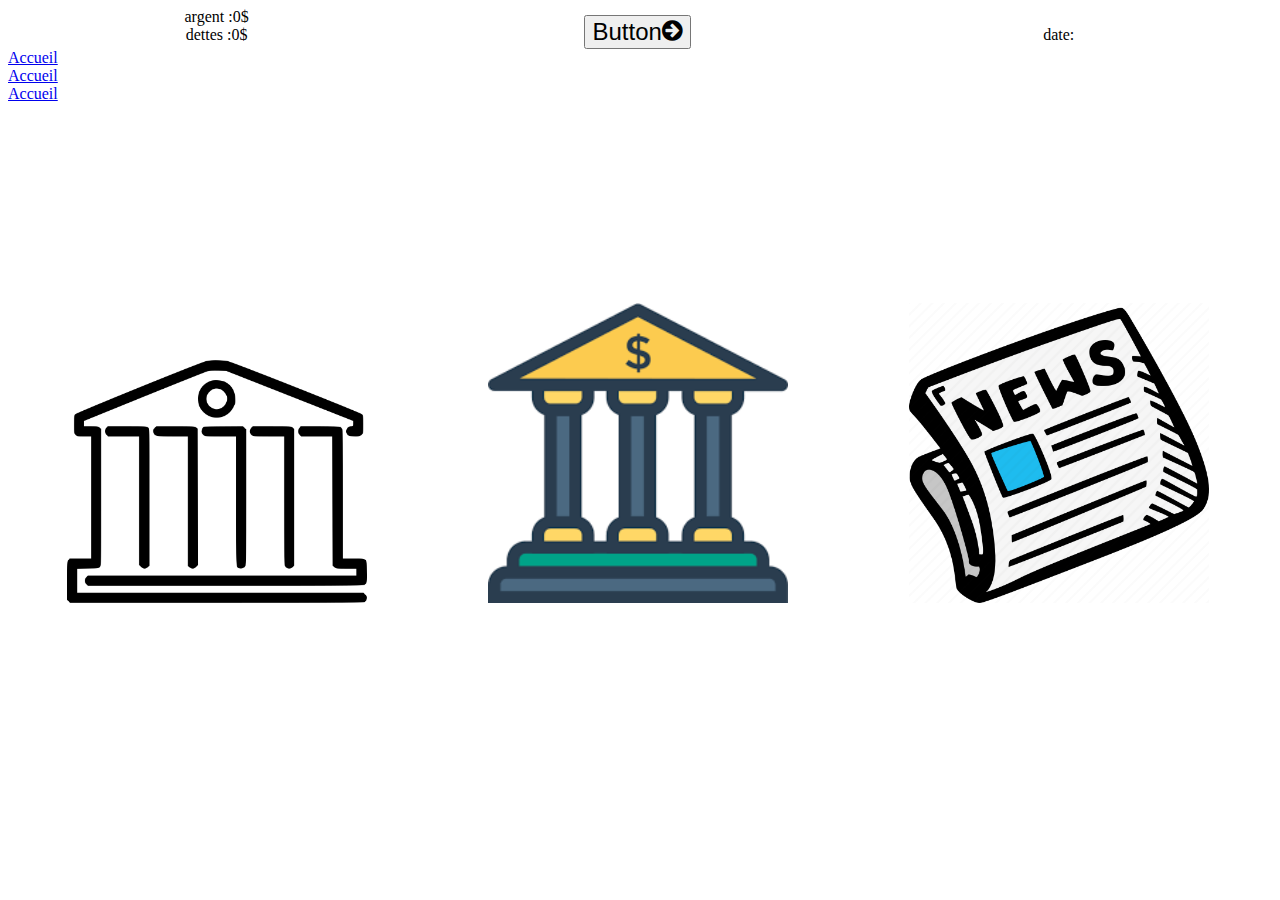
==== index.html @ 364e60e6 "first" ====
<!DOCTYPE html>
<html lang="fr">
<head>
    <meta charset="UTF-8">
    <meta http-equiv="X-UA-Compatible" content="IE=edge">
    <meta name="viewport" content="width=device-width, initial-scale=1.0">
    <link rel="stylesheet" href="https://cdnjs.cloudflare.com/ajax/libs/font-awesome/4.7.0/css/font-awesome.min.css">
    <link rel="stylesheet" href="header.css">
    <link rel="stylesheet" href="index.css">
    <script type="text/javascript" src="header.js"></script>
    <script type="text/javascript" src="transition.js"></script>
    <title>Pendu</title>
</head>
<body>
    <header>
        <div>
            <div>
                <p id="argent_courant">
                    argent : <span id="argent_courant2"></span>
                    $
                </p>
                <p id="argent_du">
                    dettes : 
                    <span id="dettes"></span>
                    $
                </p>
            </div>
            <div id="jour_suivant">
                <button style="font-size:24px" id="button_pass" onClick = "transition()">Button <i class="fa fa-arrow-circle-right"></i></button>
            </div>
            <div>
                <p id ="date_courante">
                    date: 
                    <span id="date_jeu"></span>
                </p>
            </div>
        </div>
        <nav>
            <div>
                <a href="index.html">Accueil</a>
            </div>
            <div>
                <a href="index.html">Accueil</a>
            </div>
            <div>
                <a href="index.html">Accueil</a>
            </div>
        </nav>
    </header>
    <section>
        <div id="bourse">
            <img src="images\bourse_icon.png" alt="" onClick="window.location.href='bourse.html'">
        </div>
        <div>
            <img src="images\bank_icon.png" alt="" onClick="window.location.href='banque.html'">
        </div>
        <div>
            <img src="images\newspaper.png" alt="" onClick="window.location.href='media.html'">
        </div>
    </section>
</body>
</html>
---- header.css ----
header{
    width:100%;
    margin-bottom:200px;
}

header div>div{
    display:inline-block;
    width:33%;
    margin:auto;
}
header div p{
    display:flex;
    justify-content: center;
    margin:auto;
    vertical-align: center;
}
header button{
    display:flex;
    justify-content:center;
    margin:auto;
}
---- index.css ----
section div{
    display:inline-block;
    width: 33%;
}
section div img{
    width:300px;
    margin: auto;
    display: flex;
    justify-content: center;
    vertical-align:center;
}
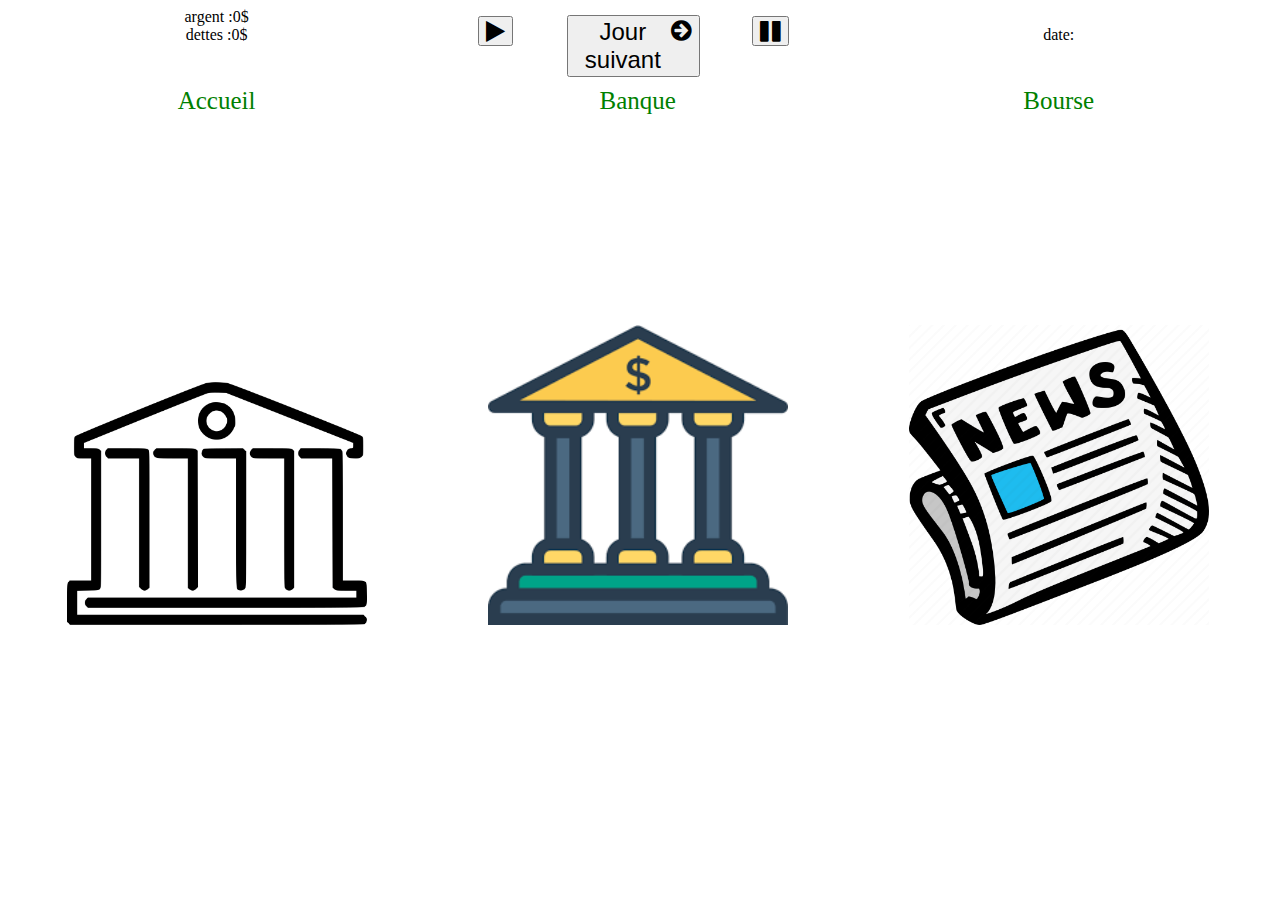
==== commit 32f14316: "a" ====
--- a/index.html
+++ b/index.html
@@ -1,62 +1,70 @@
-<!DOCTYPE html>
-<html lang="fr">
-<head>
-    <meta charset="UTF-8">
-    <meta http-equiv="X-UA-Compatible" content="IE=edge">
-    <meta name="viewport" content="width=device-width, initial-scale=1.0">
-    <link rel="stylesheet" href="https://cdnjs.cloudflare.com/ajax/libs/font-awesome/4.7.0/css/font-awesome.min.css">
-    <link rel="stylesheet" href="header.css">
-    <link rel="stylesheet" href="index.css">
-    <script type="text/javascript" src="header.js"></script>
-    <script type="text/javascript" src="transition.js"></script>
-    <title>Pendu</title>
-</head>
-<body>
-    <header>
-        <div>
-            <div>
-                <p id="argent_courant">
-                    argent : <span id="argent_courant2"></span>
-                    $
-                </p>
-                <p id="argent_du">
-                    dettes : 
-                    <span id="dettes"></span>
-                    $
-                </p>
-            </div>
-            <div id="jour_suivant">
-                <button style="font-size:24px" id="button_pass" onClick = "transition()">Button <i class="fa fa-arrow-circle-right"></i></button>
-            </div>
-            <div>
-                <p id ="date_courante">
-                    date: 
-                    <span id="date_jeu"></span>
-                </p>
-            </div>
-        </div>
-        <nav>
-            <div>
-                <a href="index.html">Accueil</a>
-            </div>
-            <div>
-                <a href="index.html">Accueil</a>
-            </div>
-            <div>
-                <a href="index.html">Accueil</a>
-            </div>
-        </nav>
-    </header>
-    <section>
-        <div id="bourse">
-            <img src="images\bourse_icon.png" alt="" onClick="window.location.href='bourse.html'">
-        </div>
-        <div>
-            <img src="images\bank_icon.png" alt="" onClick="window.location.href='banque.html'">
-        </div>
-        <div>
-            <img src="images\newspaper.png" alt="" onClick="window.location.href='media.html'">
-        </div>
-    </section>
-</body>
+<!DOCTYPE html>
+<html lang="fr">
+<head>
+    <meta charset="UTF-8">
+    <meta http-equiv="X-UA-Compatible" content="IE=edge">
+    <meta name="viewport" content="width=device-width, initial-scale=1.0">
+    <link rel="stylesheet" href="https://cdnjs.cloudflare.com/ajax/libs/font-awesome/4.7.0/css/font-awesome.min.css">
+    <link rel="stylesheet" href="header.css">
+    <link rel="stylesheet" href="index.css">
+    <script type="text/javascript" src="header.js"></script>
+    <script type="text/javascript" src="transition.js"></script>
+    <title>Pendu</title>
+</head>
+<body>
+    <header>
+        <div>
+            <div>
+                <p id="argent_courant">
+                    argent : <span id="argent_courant2"></span>
+                    $
+                </p>
+                <p id="argent_du">
+                    dettes : 
+                    <span id="dettes"></span>
+                    $
+                </p>
+            </div>
+            <div>
+                <div id="play">
+                    <button style="font-size:24px" id="button_play" onClick = "transitionPlay()"><i class="fa fa-play"></i></button>
+                </div>
+                <div id="jour_suivant">
+                    <button style="font-size:24px" id="button_pass" onClick = "transition()">Jour suivant <i class="fa fa-arrow-circle-right"></i></button>
+                </div>
+                <div id="pause">
+                    <button style="font-size:24px" id="button_pause" onClick = "transitionStop()"><i class="fa fa-pause"></i></button>
+                </div>
+            </div>
+            <div>
+                <p id ="date_courante">
+                    date: 
+                    <span id="date_jeu"></span>
+                </p>
+            </div>
+        </div>
+        <nav>
+            <div>
+                <a href="index.html">Accueil</a>
+            </div>
+            <div>
+                <a href="banque.html">Banque</a>
+            </div>
+            <div>
+                <a href="bourse.html">Bourse</a>
+            </div>
+        </nav>
+    </header>
+    <section>
+        <div id="bourse">
+            <img src="images\bourse_icon.png" alt="" onClick="window.location.href='bourse.html'">
+        </div>
+        <div>
+            <img src="images\bank_icon.png" alt="" onClick="window.location.href='banque.html'">
+        </div>
+        <div>
+            <img src="images\newspaper.png" alt="" onClick="window.location.href='media.html'">
+        </div>
+    </section>
+</body>
 </html>--- a/header.css
+++ b/header.css
@@ -1,21 +1,46 @@
-header{
-    width:100%;
-    margin-bottom:200px;
-}
-
-header div>div{
-    display:inline-block;
-    width:33%;
-    margin:auto;
-}
-header div p{
-    display:flex;
-    justify-content: center;
-    margin:auto;
-    vertical-align: center;
-}
-header button{
-    display:flex;
-    justify-content:center;
-    margin:auto;
+header{
+    width:100%;
+    margin-bottom:200px;
+}
+
+header div>div{
+    display:inline-block;
+    width:33%;
+    margin:auto;
+}
+header div>div>div{
+    display:inline-block;
+    width:32%;
+    margin:auto;
+}
+header div p{
+    display:flex;
+    justify-content: center;
+    margin:auto;
+    vertical-align: center;
+}
+header button{
+    display:flex;
+    justify-content:center;
+    margin:auto;
+    font-size:18px;
+}
+header nav{
+    width:100%;
+    margin:auto;
+}
+header nav div{
+    display:inline-block;
+    width:33%;
+    text-align:center;
+    margin: 10px 0;
+    font-size:25px;
+}
+header nav div a{
+    text-decoration:none;
+    color:green;
+}
+header nav div a{
+    text-decoration:none;
+    color:green;
 }--- a/index.css
+++ b/index.css
@@ -1,11 +1,11 @@
-section div{
-    display:inline-block;
-    width: 33%;
-}
-section div img{
-    width:300px;
-    margin: auto;
-    display: flex;
-    justify-content: center;
-    vertical-align:center;
+section div{
+    display:inline-block;
+    width: 33%;
+}
+section div img{
+    width:300px;
+    margin: auto;
+    display: flex;
+    justify-content: center;
+    vertical-align:center;
 }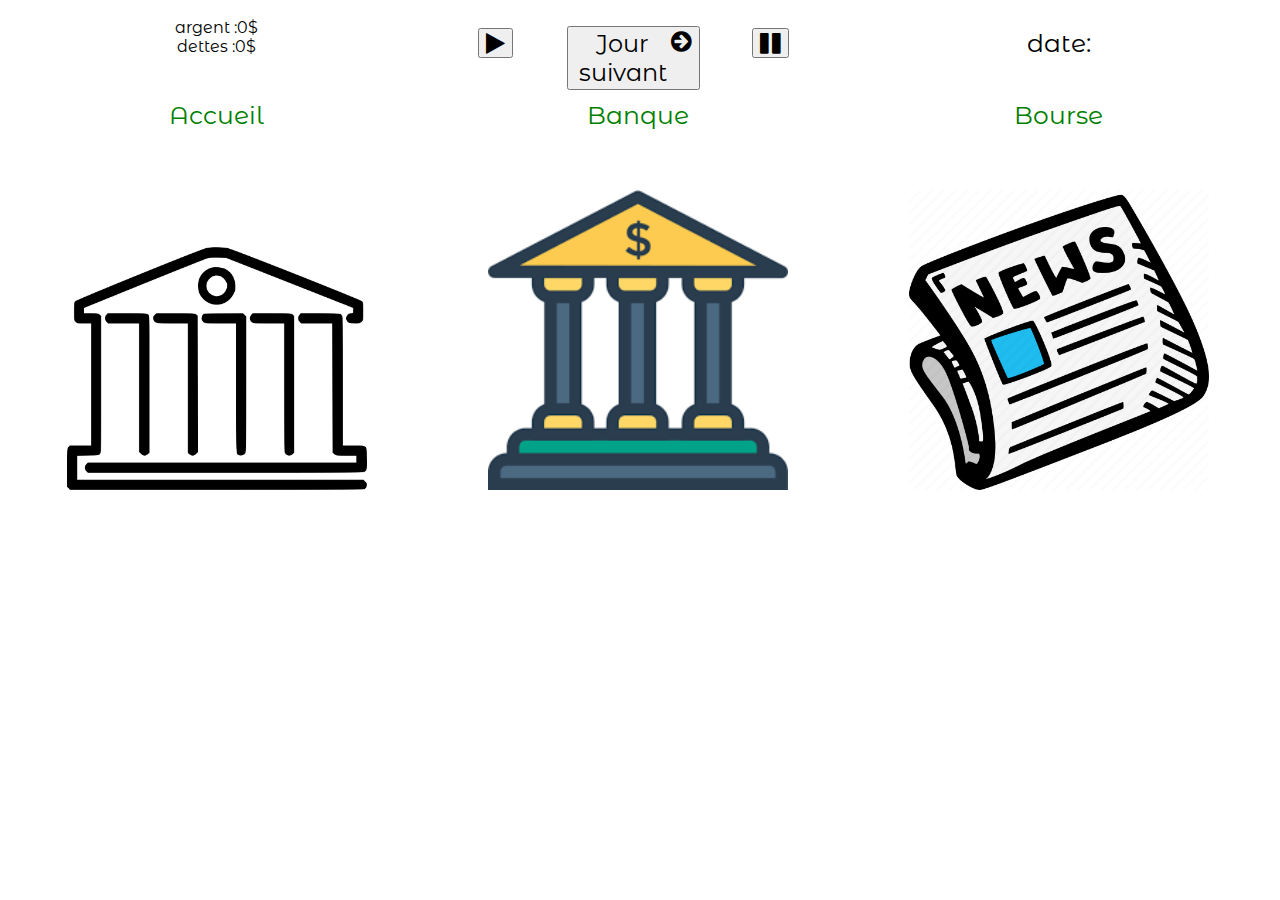
==== commit e0804db2: "Merge branch 'master' of https://github.com/VassiliKan/Pojet-Web-INSA" ====
--- a/index.html
+++ b/index.html
@@ -30,7 +30,7 @@
                     <button style="font-size:24px" id="button_play" onClick = "transitionPlay()"><i class="fa fa-play"></i></button>
                 </div>
                 <div id="jour_suivant">
-                    <button style="font-size:24px" id="button_pass" onClick = "transition()">Jour suivant <i class="fa fa-arrow-circle-right"></i></button>
+                    <button style="font-size:24px" id="button_pass" onClick = "transitionDay()">Jour suivant <i class="fa fa-arrow-circle-right"></i></button>
                 </div>
                 <div id="pause">
                     <button style="font-size:24px" id="button_pause" onClick = "transitionStop()"><i class="fa fa-pause"></i></button>
@@ -67,4 +67,7 @@
         </div>
     </section>
 </body>
+<style>
+    @import url('https://fonts.googleapis.com/css2?family=Montserrat+Alternates:ital,wght@0,100;0,200;0,300;0,400;0,500;0,600;0,700;0,800;0,900;1,100;1,200;1,300;1,400;1,500;1,600;1,700;1,800;1,900&display=swap');
+    </style>
 </html>--- a/header.css
+++ b/header.css
@@ -1,7 +1,14 @@
 header{
     width:100%;
-    margin-bottom:200px;
+    margin-bottom:50px;
+    position: sticky;
+    top:0px;
+    background-color: white;
 }
+*{
+    font-family: 'Montserrat Alternates', sans-serif;
+}
+table{border-collapse: collapse;}
 
 header div>div{
     display:inline-block;
@@ -43,4 +50,26 @@
 header nav div a{
     text-decoration:none;
     color:green;
+}
+.inline *{
+    display:inline-block;
+}
+.inline{
+    justify-content:center;
+}
+.inline p{
+    margin-left:15px;
+    font-size:25px;
+}
+.inline img{
+    width: 35px !important;
+}
+body{
+    margin: none;
+}
+header{
+    padding-top:10px;
+}
+p#date_courante{
+    font-size:25px;
 }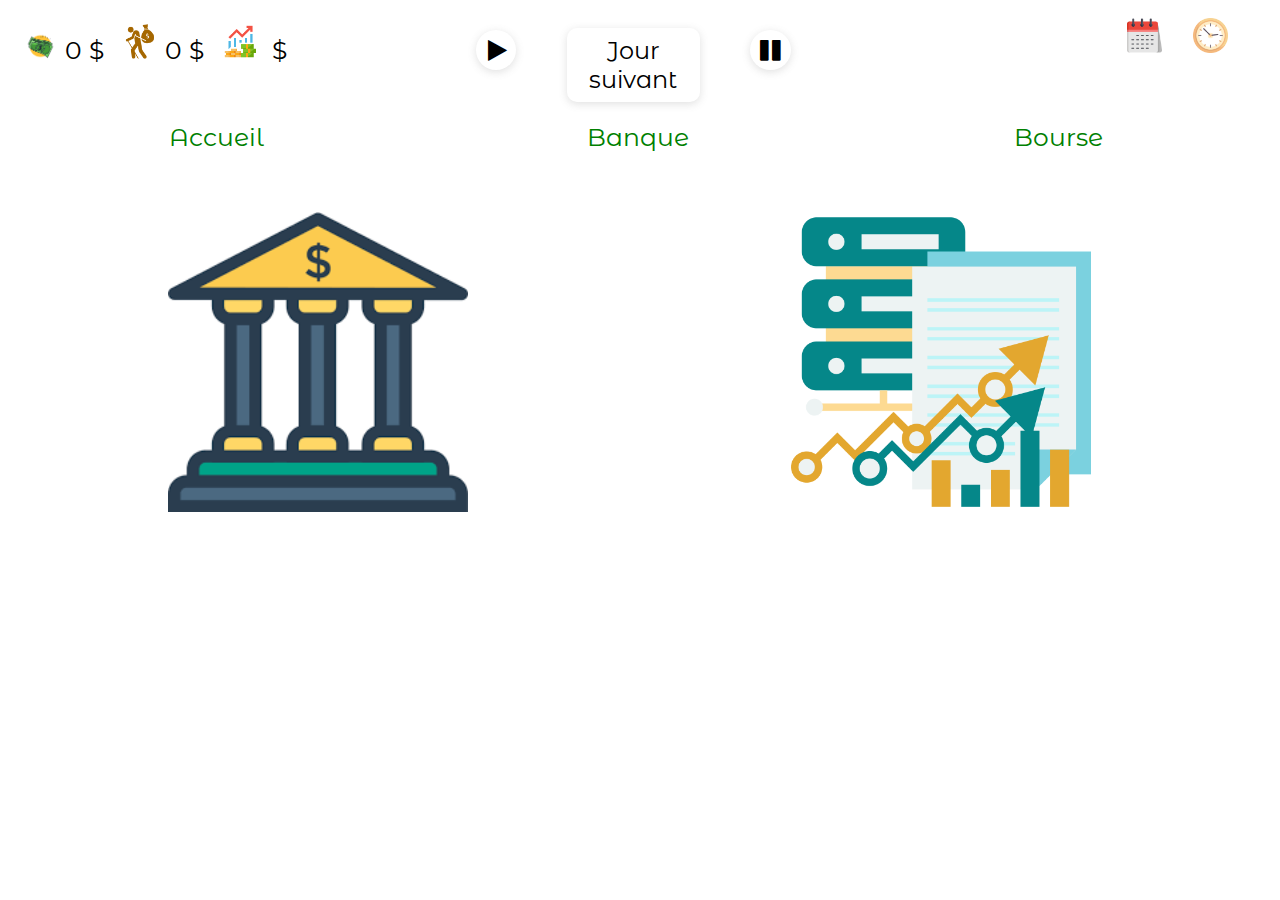
==== commit 568255c3: "css ++" ====
--- a/index.html
+++ b/index.html
@@ -14,14 +14,19 @@
 <body>
     <header>
         <div>
-            <div>
+            <div class="inline">
                 <p id="argent_courant">
-                    argent : <span id="argent_courant2"></span>
+                    <img src="images/money icon.png" style="width:25px;"> <span id="argent_courant2"></span>
                     $
                 </p>
                 <p id="argent_du">
-                    dettes : 
+                    <img src="images/debt.png" style="width:25px;">  
                     <span id="dettes"></span>
+                    $
+                </p>
+                <p id="argent_actifs">
+                    <img src="images/stock.png" style="width:25px;">  
+                    <span id="actifs"></span>
                     $
                 </p>
             </div>
@@ -30,7 +35,7 @@
                     <button style="font-size:24px" id="button_play" onClick = "transitionPlay()"><i class="fa fa-play"></i></button>
                 </div>
                 <div id="jour_suivant">
-                    <button style="font-size:24px" id="button_pass" onClick = "transitionDay()">Jour suivant <i class="fa fa-arrow-circle-right"></i></button>
+                    <button style="font-size:24px" id="button_pass" onClick = "transitionDay()">Jour suivant</button>
                 </div>
                 <div id="pause">
                     <button style="font-size:24px" id="button_pause" onClick = "transitionStop()"><i class="fa fa-pause"></i></button>
@@ -38,8 +43,10 @@
             </div>
             <div>
                 <p id ="date_courante">
-                    date: 
+                    <img src="images/calendar.png" style="width:25px;">  
                     <span id="date_jeu"></span>
+                    <img src="images/clock.png" style="width:25px;">  
+                    <span id="heure_jeu"></span>
                 </p>
             </div>
         </div>
@@ -56,14 +63,11 @@
         </nav>
     </header>
     <section>
-        <div id="bourse">
-            <img src="images\bourse_icon.png" alt="" onClick="window.location.href='bourse.html'">
-        </div>
         <div>
             <img src="images\bank_icon.png" alt="" onClick="window.location.href='banque.html'">
         </div>
-        <div>
-            <img src="images\newspaper.png" alt="" onClick="window.location.href='media.html'">
+        <div id="bourse">
+            <img src="images\stock_market.png" alt="" onClick="window.location.href='bourse.html'">
         </div>
     </section>
 </body>
--- a/header.css
+++ b/header.css
@@ -32,9 +32,50 @@
     margin:auto;
     font-size:18px;
 }
+#button_play{
+    border-radius:100%;
+    padding:8px 9px;
+    padding-left:12px;
+    box-shadow: rgba(99, 99, 99, 0.2) 0px 2px 8px 0px;
+    border:none;
+    background-color: white;
+}
+#button_play:hover{
+    color:rgb(0, 153, 0);
+    cursor:pointer;
+    box-shadow: rgba(50, 50, 93, 0.25) 0px 6px 12px -2px, rgba(0, 0, 0, 0.3) 0px 3px 7px -3px;
+}
+button:hover{
+    cursor:pointer;
+}
+#button_pause{
+    border-radius:100%;
+    padding:8px 10px;
+    padding-left:10px;
+    box-shadow: rgba(99, 99, 99, 0.2) 0px 2px 8px 0px;;
+    border:none;
+    background-color: white;
+}
+#button_pause:hover{
+    color:rgb(153, 0, 0);
+    cursor:pointer;
+    box-shadow: rgba(50, 50, 93, 0.25) 0px 6px 12px -2px, rgba(0, 0, 0, 0.3) 0px 3px 7px -3px;
+}
+#button_pass, #button_start{
+    box-shadow: rgba(99, 99, 99, 0.2) 0px 2px 8px 0px;
+    border:none;
+    background-color: white;
+    padding:8px 15px;
+    border-radius:10px;
+}
+#button_pass:hover, #button-start:hover{
+    cursor:pointer;
+    box-shadow: rgba(50, 50, 93, 0.25) 0px 6px 12px -2px, rgba(0, 0, 0, 0.3) 0px 3px 7px -3px; 
+}
 header nav{
     width:100%;
     margin:auto;
+    padding-top:10px;
 }
 header nav div{
     display:inline-block;
@@ -54,14 +95,14 @@
 .inline *{
     display:inline-block;
 }
-.inline{
-    justify-content:center;
-}
 .inline p{
     margin-left:15px;
     font-size:25px;
 }
-.inline img{
+#date_courante span{
+    margin: 0 12px;
+}
+.inline img, #date_courante img{
     width: 35px !important;
 }
 body{
@@ -72,4 +113,7 @@
 }
 p#date_courante{
     font-size:25px;
+    display:block !important;
+    float:right;
+    margin-right:15px;
 }--- a/index.css
+++ b/index.css
@@ -1,6 +1,6 @@
 section div{
     display:inline-block;
-    width: 33%;
+    width: 49%;
 }
 section div img{
     width:300px;
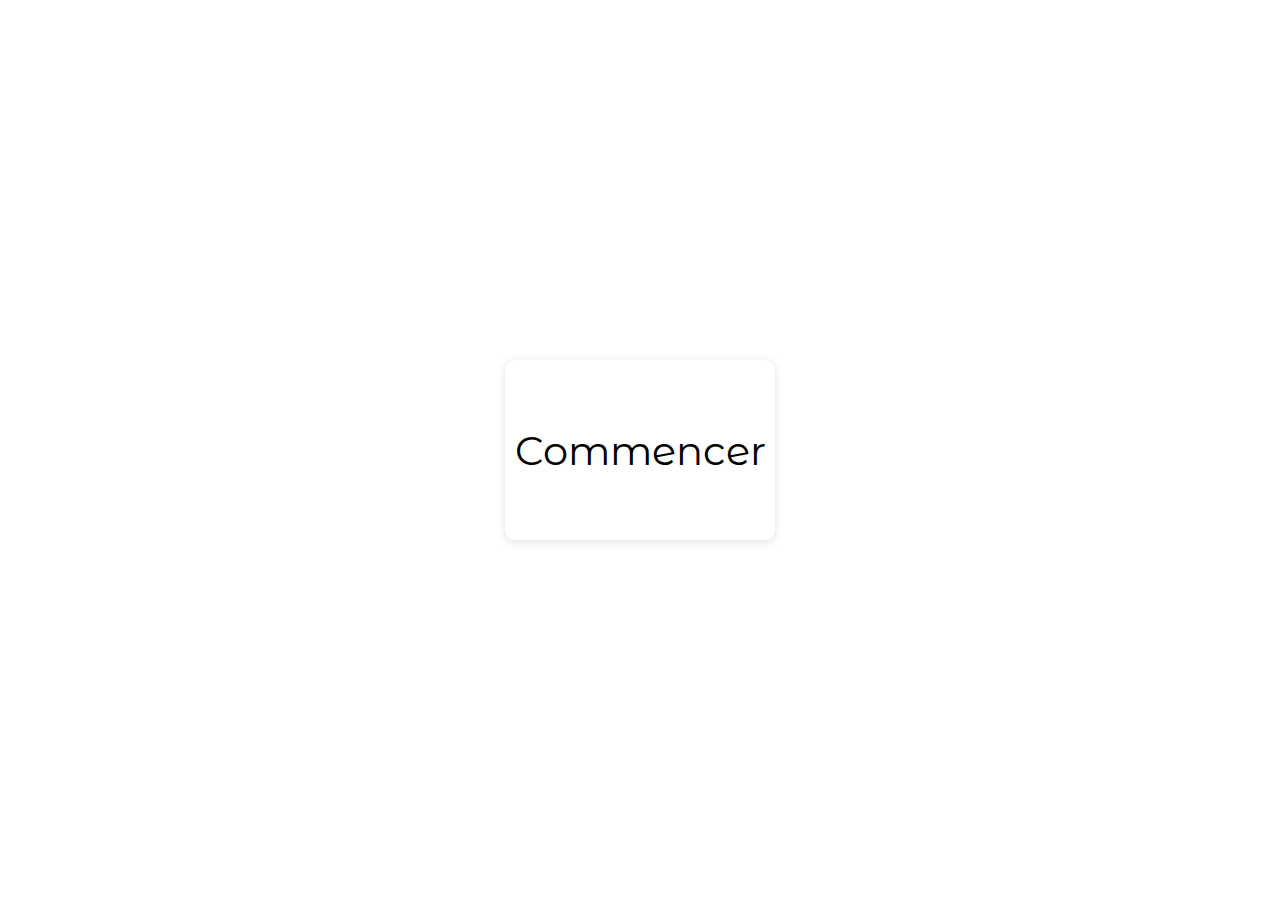
==== commit f3214163: "rename" ====
--- a/index.html
+++ b/index.html
@@ -4,72 +4,14 @@
     <meta charset="UTF-8">
     <meta http-equiv="X-UA-Compatible" content="IE=edge">
     <meta name="viewport" content="width=device-width, initial-scale=1.0">
-    <link rel="stylesheet" href="https://cdnjs.cloudflare.com/ajax/libs/font-awesome/4.7.0/css/font-awesome.min.css">
     <link rel="stylesheet" href="header.css">
-    <link rel="stylesheet" href="index.css">
-    <script type="text/javascript" src="header.js"></script>
-    <script type="text/javascript" src="transition.js"></script>
-    <title>Pendu</title>
+    <script type="text/javascript" src="init.js"></script>
+    <link rel="stylesheet" href="init.css">
+    <title>Document</title>
 </head>
 <body>
-    <header>
-        <div>
-            <div class="inline">
-                <p id="argent_courant">
-                    <img src="images/money icon.png" style="width:25px;"> <span id="argent_courant2"></span>
-                    $
-                </p>
-                <p id="argent_du">
-                    <img src="images/debt.png" style="width:25px;">  
-                    <span id="dettes"></span>
-                    $
-                </p>
-                <p id="argent_actifs">
-                    <img src="images/stock.png" style="width:25px;">  
-                    <span id="actifs"></span>
-                    $
-                </p>
-            </div>
-            <div>
-                <div id="play">
-                    <button style="font-size:24px" id="button_play" onClick = "transitionPlay()"><i class="fa fa-play"></i></button>
-                </div>
-                <div id="jour_suivant">
-                    <button style="font-size:24px" id="button_pass" onClick = "transitionDay()">Jour suivant</button>
-                </div>
-                <div id="pause">
-                    <button style="font-size:24px" id="button_pause" onClick = "transitionStop()"><i class="fa fa-pause"></i></button>
-                </div>
-            </div>
-            <div>
-                <p id ="date_courante">
-                    <img src="images/calendar.png" style="width:25px;">  
-                    <span id="date_jeu"></span>
-                    <img src="images/clock.png" style="width:25px;">  
-                    <span id="heure_jeu"></span>
-                </p>
-            </div>
-        </div>
-        <nav>
-            <div>
-                <a href="index.html">Accueil</a>
-            </div>
-            <div>
-                <a href="banque.html">Banque</a>
-            </div>
-            <div>
-                <a href="bourse.html">Bourse</a>
-            </div>
-        </nav>
-    </header>
-    <section>
-        <div>
-            <img src="images\bank_icon.png" alt="" onClick="window.location.href='banque.html'">
-        </div>
-        <div id="bourse">
-            <img src="images\stock_market.png" alt="" onClick="window.location.href='bourse.html'">
-        </div>
-    </section>
+    <button id="button_start" onClick="window.location.href='index.html'"><span>Commencer</span></button>
+    <!--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-->
 </body>
 <style>
     @import url('https://fonts.googleapis.com/css2?family=Montserrat+Alternates:ital,wght@0,100;0,200;0,300;0,400;0,500;0,600;0,700;0,800;0,900;1,100;1,200;1,300;1,400;1,500;1,600;1,700;1,800;1,900&display=swap');
--- a/init.css
+++ b/init.css
@@ -0,0 +1,16 @@
+button{
+    display:flex;
+    justify-content:center;
+    vertical-align:center;
+    margin: auto;
+    margin-top:40vh;
+    height:20vh;
+    width:30vh;
+}
+span{
+    margin:auto;
+    font-size:40px
+}
+#button_start{
+    padding:5px 20px;
+}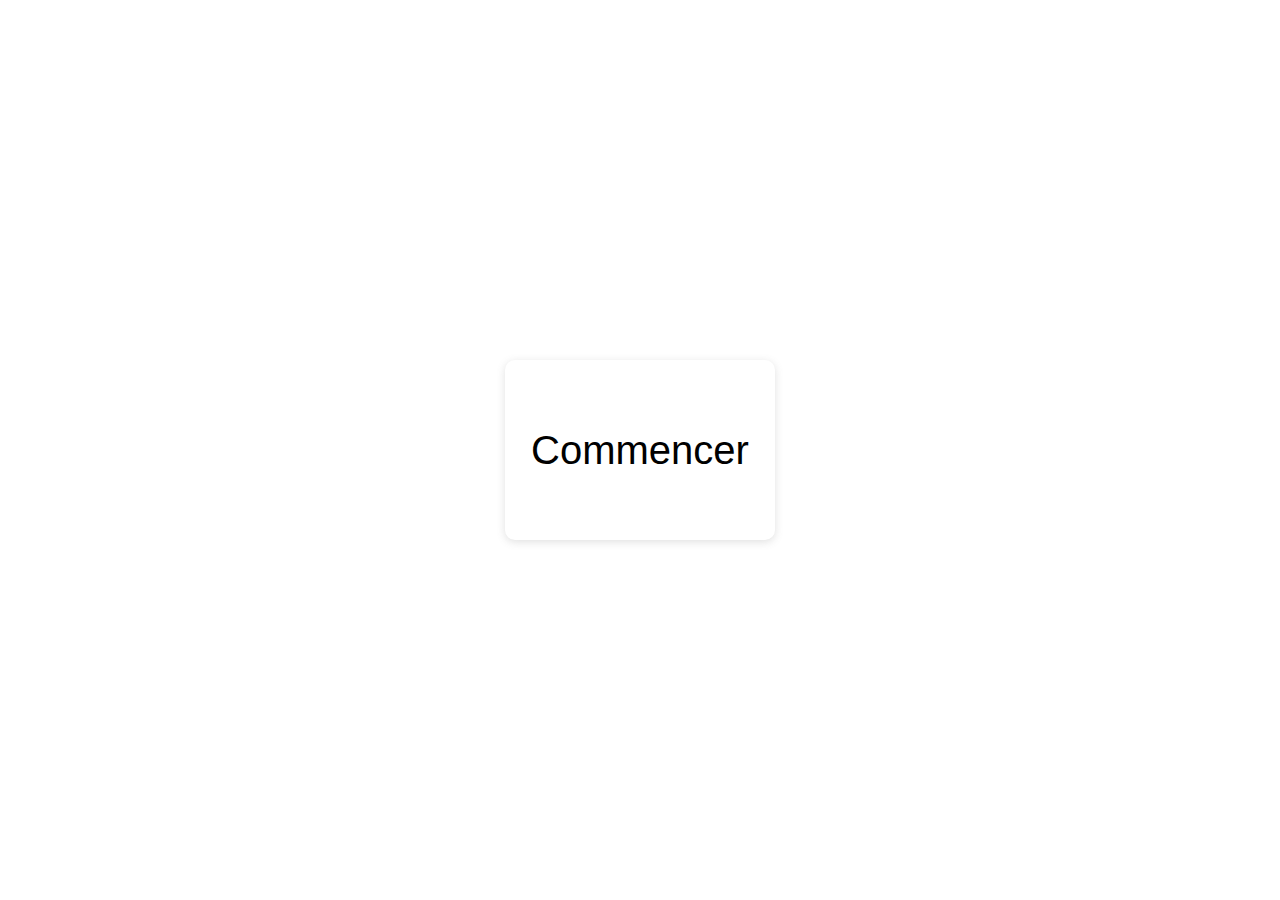
==== commit 7fa04ae0: "fin projet" ====
--- a/index.html
+++ b/index.html
@@ -4,13 +4,12 @@
     <meta charset="UTF-8">
     <meta http-equiv="X-UA-Compatible" content="IE=edge">
     <meta name="viewport" content="width=device-width, initial-scale=1.0">
-    <link rel="stylesheet" href="header.css">
     <script type="text/javascript" src="init.js"></script>
     <link rel="stylesheet" href="init.css">
     <title>Document</title>
 </head>
 <body>
-    <button id="button_start" onClick="window.location.href='index.html'"><span>Commencer</span></button>
+    <button id="button_start" onClick="window.location.href='accueil.html'"><span>Commencer</span></button>
     <!--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-->
 </body>
 <style>
--- a/init.css
+++ b/init.css
@@ -7,10 +7,17 @@
     height:20vh;
     width:30vh;
 }
+button:hover{
+    cursor:pointer;
+}
+#button_start{
+    box-shadow: rgba(99, 99, 99, 0.2) 0px 2px 8px 0px;
+    border:none;
+    background-color: white;
+    padding:8px 35px;
+    border-radius:10px;
+}
 span{
     margin:auto;
     font-size:40px
-}
-#button_start{
-    padding:5px 20px;
 }